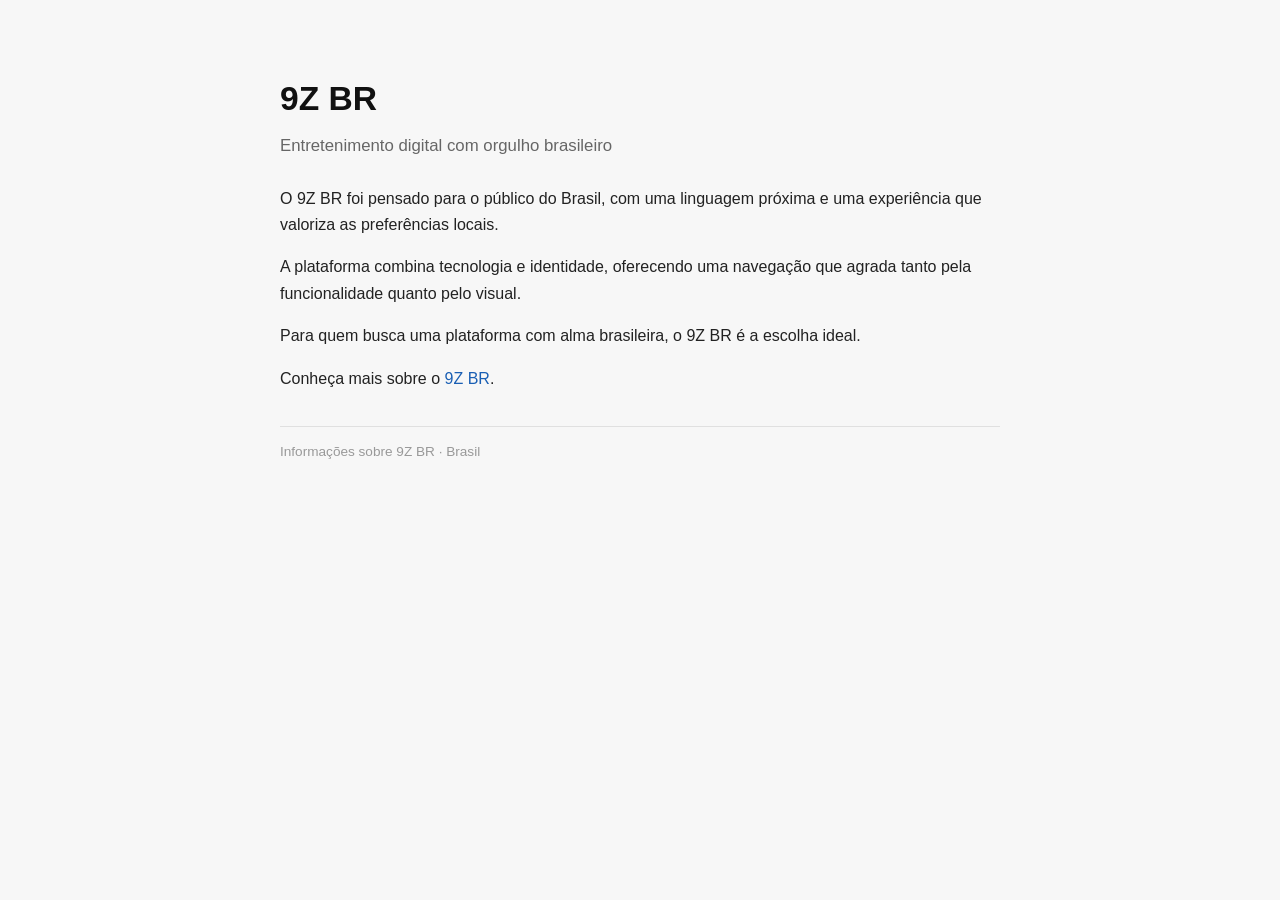
==== 9zbr/index.html @ 1e8ea99e "feat: add 10 pt-BR backlink pages (9Z group)" ====
<!DOCTYPE html>
<html lang="pt-BR">
<head>
<meta charset="UTF-8">
<meta name="viewport" content="width=device-width, initial-scale=1.0">
<title>9Z BR – Entretenimento digital com orgulho brasileiro</title>
<meta name="description" content="9Z BR é uma plataforma de entretenimento digital com orgulho da identidade brasileira, unindo tecnologia moderna e cultura local.">
<link rel="canonical" href="https://chenhua674-code.github.io/rico777-pwa/9zbr/">
<style>
body { font-family: -apple-system, 'Segoe UI', Roboto, Arial, sans-serif; margin: 0; background: #f7f7f7; color: #222; line-height: 1.65; }
.wrap { max-width: 720px; margin: 0 auto; padding: 48px 20px; }
h1 { font-size: 2.1em; color: #111; margin-bottom: 6px; }
.tag { color: #666; font-size: 1.05em; margin-bottom: 26px; }
p { margin: 16px 0; }
a { color: #1a5fb4; text-decoration: none; }
a:hover { text-decoration: underline; }
.foot { margin-top: 34px; color: #999; font-size: 0.85em; border-top: 1px solid #e0e0e0; padding-top: 14px; }
</style>
</head>
<body>
<div class="wrap">
<h1>9Z BR</h1>
<div class="tag">Entretenimento digital com orgulho brasileiro</div>
<p>O 9Z BR foi pensado para o público do Brasil, com uma linguagem próxima e uma experiência que valoriza as preferências locais.</p>
<p>A plataforma combina tecnologia e identidade, oferecendo uma navegação que agrada tanto pela funcionalidade quanto pelo visual.</p>
<p>Para quem busca uma plataforma com alma brasileira, o 9Z BR é a escolha ideal.</p>
<p>Conheça mais sobre o <a href="https://9zbr.xyz" rel="dofollow">9Z BR</a>.</p>
<div class="foot">Informações sobre 9Z BR · Brasil</div>
</div>
</body>
</html>
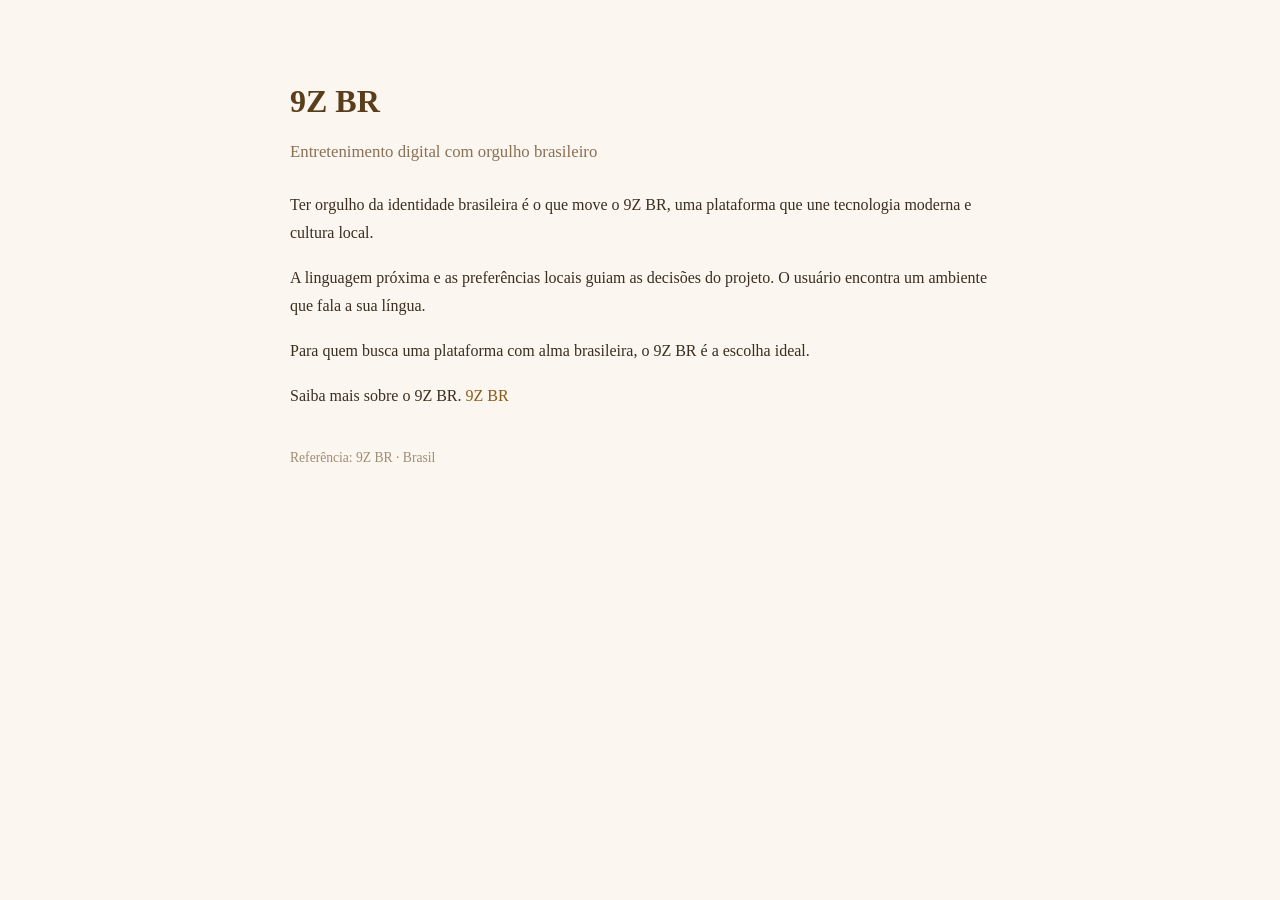
==== commit 1194cb16: "v2: rewrite 10 backlink pages with differentiated templates (9Z group)" ====
--- a/9zbr/index.html
+++ b/9zbr/index.html
@@ -4,28 +4,27 @@
 <meta charset="UTF-8">
 <meta name="viewport" content="width=device-width, initial-scale=1.0">
 <title>9Z BR – Entretenimento digital com orgulho brasileiro</title>
-<meta name="description" content="9Z BR é uma plataforma de entretenimento digital com orgulho da identidade brasileira, unindo tecnologia moderna e cultura local.">
+<meta name="description" content="Informações sobre 9Z BR e sua atuação no entretenimento digital brasileiro.">
 <link rel="canonical" href="https://chenhua674-code.github.io/rico777-pwa/9zbr/">
-<style>
-body { font-family: -apple-system, 'Segoe UI', Roboto, Arial, sans-serif; margin: 0; background: #f7f7f7; color: #222; line-height: 1.65; }
-.wrap { max-width: 720px; margin: 0 auto; padding: 48px 20px; }
-h1 { font-size: 2.1em; color: #111; margin-bottom: 6px; }
-.tag { color: #666; font-size: 1.05em; margin-bottom: 26px; }
-p { margin: 16px 0; }
-a { color: #1a5fb4; text-decoration: none; }
+<style>body { font-family: 'Palatino', 'Book Antiqua', serif; margin: 0; background: #fbf6ef; color: #3a2e22; line-height: 1.75; }
+.wrap { max-width: 700px; margin: 0 auto; padding: 52px 24px; }
+h1 { font-size: 2em; color: #5a3e1b; margin-bottom: 8px; }
+.tag { color: #8a7055; font-size: 1.05em; margin-bottom: 24px; }
+p { margin: 17px 0; }
+blockquote { border-left: 4px solid #c9a86a; margin: 20px 0; padding: 8px 18px; color: #5c4a33; background: #f4ead8; }
+a { color: #8a5a1b; text-decoration: none; }
 a:hover { text-decoration: underline; }
-.foot { margin-top: 34px; color: #999; font-size: 0.85em; border-top: 1px solid #e0e0e0; padding-top: 14px; }
-</style>
+.foot { margin-top: 36px; color: #a08d72; font-size: 0.85em; }</style>
 </head>
 <body>
 <div class="wrap">
 <h1>9Z BR</h1>
 <div class="tag">Entretenimento digital com orgulho brasileiro</div>
-<p>O 9Z BR foi pensado para o público do Brasil, com uma linguagem próxima e uma experiência que valoriza as preferências locais.</p>
-<p>A plataforma combina tecnologia e identidade, oferecendo uma navegação que agrada tanto pela funcionalidade quanto pelo visual.</p>
+<p>Ter orgulho da identidade brasileira é o que move o 9Z BR, uma plataforma que une tecnologia moderna e cultura local.</p>
+<p>A linguagem próxima e as preferências locais guiam as decisões do projeto. O usuário encontra um ambiente que fala a sua língua.</p>
 <p>Para quem busca uma plataforma com alma brasileira, o 9Z BR é a escolha ideal.</p>
-<p>Conheça mais sobre o <a href="https://9zbr.xyz" rel="dofollow">9Z BR</a>.</p>
-<div class="foot">Informações sobre 9Z BR · Brasil</div>
+<p>Saiba mais sobre o 9Z BR. <a href="https://9zbr.xyz" rel="dofollow">9Z BR</a></p>
+<div class="foot">Referência: 9Z BR · Brasil</div>
 </div>
 </body>
-</html>
+</html>
